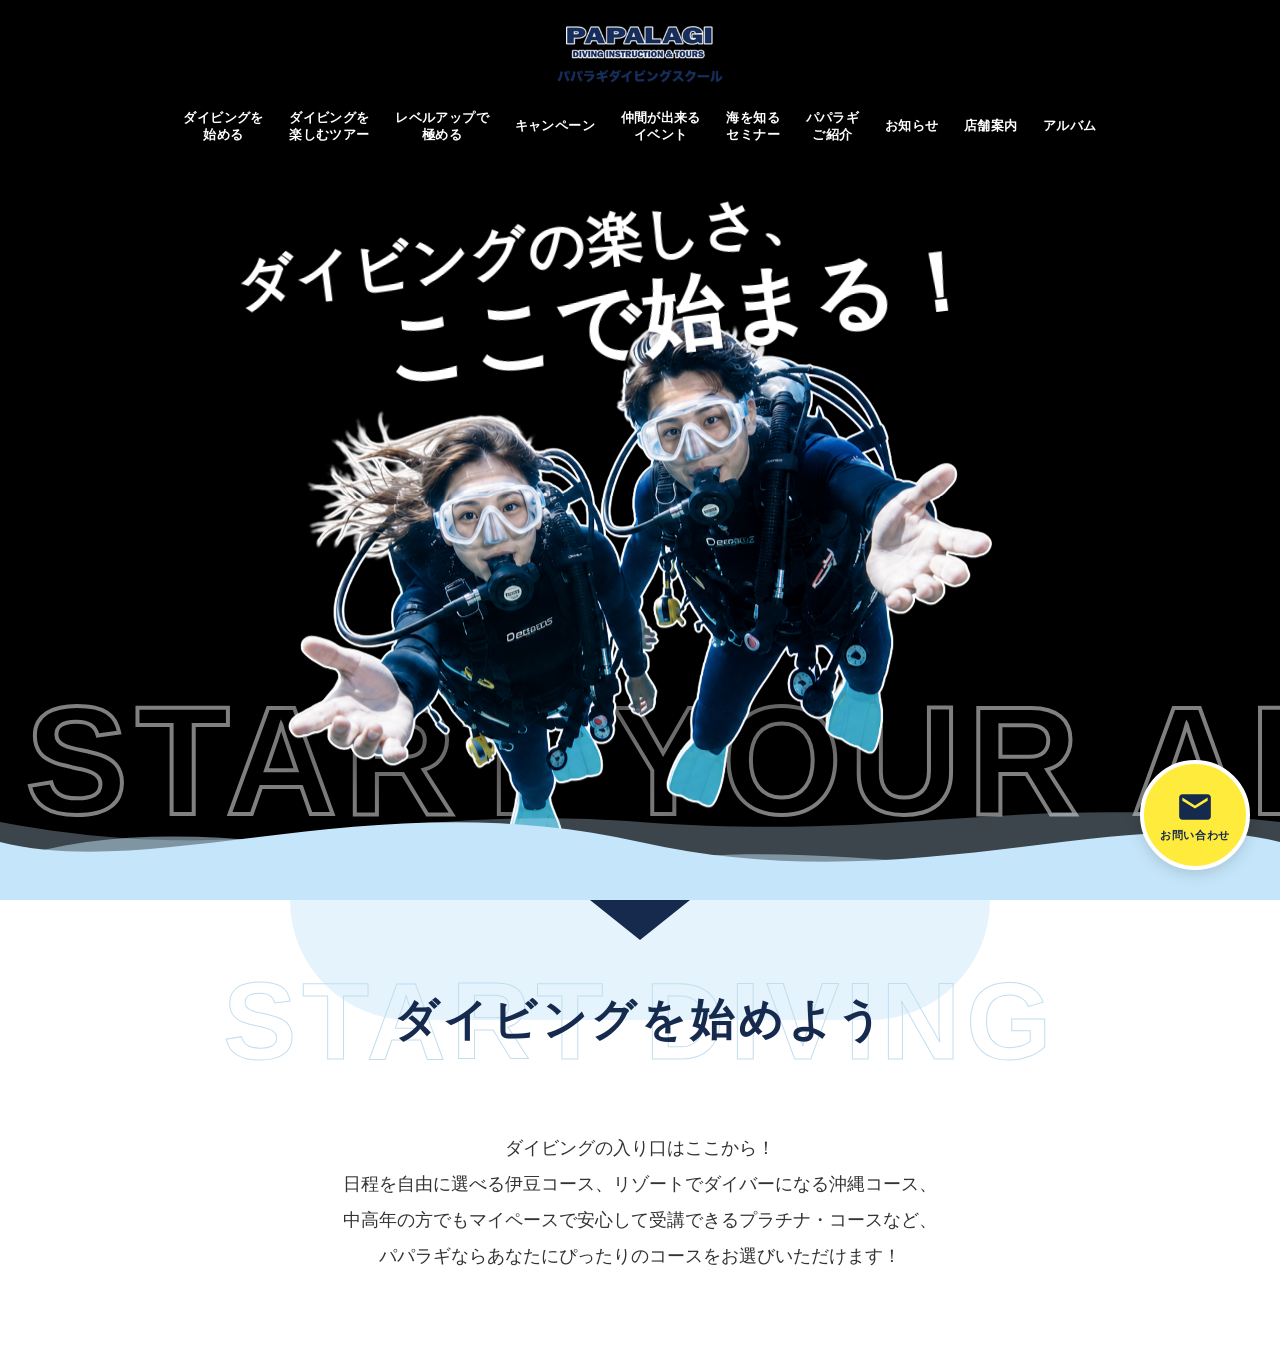
==== index-pattern-2.html @ 7891403a "フィードバック反映" ====
<!DOCTYPE html>
<html lang="ja">
<head>
  <meta charset="UTF-8">
  <meta name="viewport" content="width=device-width, initial-scale=1.0">
  <title>PAPALAGI DIVING SCHOOL</title>
  <link rel="stylesheet" href="css/style.css">
</head>
<body>
  <header class="header is-transparent">
    <div class="header-inner">
      <h1 class="header-logo">
        <a href="#">
          <img src="img/sample/logo.png" alt="PAPALAGI DIVING SCHOOL">
        </a>
      </h1>
      <nav class="header-nav">
        <ul>
          <li><a href="#">ダイビングを<br>始める</a></li>
          <li><a href="#">ダイビングを<br>楽しむツアー</a></li>
          <li><a href="#">レベルアップで<br>極める</a></li>
          <li><a href="#">キャンペーン</a></li>
          <li><a href="#">仲間が出来る<br>イベント</a></li>
          <li><a href="#">海を知る<br>セミナー</a></li>
          <li><a href="#">パパラギ<br>ご紹介</a></li>
          <li><a href="#">お知らせ</a></li>
          <li><a href="#">店舗案内</a></li>
          <li><a href="#">アルバム</a></li>
        </ul>
      </nav>
      <button class="menu-btn">
        <span></span>
        <span></span>
      </button>
    </div>
  </header>

  <main>
    <section class="fv">
      <!-- 移り変わる背景動画 -->
      <div class="fv-videos">
        <video class="fv-video active" src="img/sample/bg-1.mp4" muted playsinline></video>
        <video class="fv-video" src="img/sample/bg-2.mp4" muted playsinline></video>
        <video class="fv-video" src="img/sample/bg-3.mp4" muted playsinline></video>
        <!-- 背景透過エフェクト動画 -->
        <video class="fv-bubble-rush" src="img/sample/bubble-rush.mp4" muted autoplay loop playsinline></video>
      </div>

      <div class="fv-overlay">
        <!-- 背景流れるテキスト -->
        <div class="marquee-container">
          <div class="marquee-content">
            <span>START YOUR ADVENTURE.</span>
            <span>START YOUR ADVENTURE.</span>
          </div>
          <div class="marquee-content">
            <span>START YOUR ADVENTURE.</span>
            <span>START YOUR ADVENTURE.</span>
          </div>
        </div>

        <!-- 泡エフェクト用コンテナ -->
        <div id="bubbles-container"></div>

        <!-- キャッチコピー（SVGマスクによる確実な切り抜き） -->
        <div class="catch-copy-container">
          <div class="catch-copy-text-inner">
            <!-- 1行目: ダイビングの楽しさ、 -->
            <h2 class="catch-copy-text line-1" aria-label="ダイビングの楽しさ、">
              <span style="--char-index: 1;">ダ</span>
              <span style="--char-index: 2;">イ</span>
              <span style="--char-index: 3;">ビ</span>
              <span style="--char-index: 4;">ン</span>
              <span style="--char-index: 5;">グ</span>
              <span style="--char-index: 6;">の</span>
              <span style="--char-index: 7;">楽</span>
              <span style="--char-index: 8;">し</span>
              <span style="--char-index: 9;">さ</span>
              <span style="--char-index: 10;">、</span>
            </h2>
            <!-- 2行目: ここで始まる！ -->
            <h2 class="catch-copy-text line-2" aria-label="ここで始まる！">
              <span style="--char-index: 11;">こ</span>
              <span style="--char-index: 12;">こ</span>
              <span style="--char-index: 13;">で</span>
              <span style="--char-index: 14;">始</span>
              <span style="--char-index: 15;">ま</span>
              <span style="--char-index: 16;">る</span>
              <span style="--char-index: 17;">！</span>
            </h2>
          </div>
          
        </div>

        <!-- ダイバー画像（FV真ん中に独立して配置） -->
        <div class="diver-img">
          <img src="img/sample/diver.png" alt="diver">
        </div>
      </div>

      <!-- ゆらゆらする波の境界 -->
      <div class="wave-container">
        <div class="wave wave3"></div>
        <div class="wave wave2"></div>
        <div class="wave wave1"></div>
      </div>
    </section>

    <!-- START DIVING Section -->
    <section class="start-diving">
      <div class="start-diving-top-decor">
        <div class="light-blue-curve"></div>
        <div class="dark-blue-triangle"></div>
      </div>
      
      <div class="start-diving-header">
        <h2 class="section-title-en">START DIVING</h2>
        <p class="section-title-ja">ダイビングを始めよう</p>
      </div>
      
      <div class="start-diving-desc">
        <p>ダイビングの入り口はここから！<br>
        日程を自由に選べる伊豆コース、リゾートでダイバーになる沖縄コース、<br>
        中高年の方でもマイペースで安心して受講できるプラチナ・コースなど、<br>
        パパラギならあなたにぴったりのコースをお選びいただけます！</p>
      </div>
    </section>
  </main>

  <!-- お問い合わせフローティングボタン -->
  <a href="#" class="floating-contact-btn">
    <svg viewBox="0 0 24 24" xmlns="http://www.w3.org/2000/svg">
      <path d="M20 4H4c-1.1 0-1.99.9-1.99 2L2 18c0 1.1.9 2 2 2h16c1.1 0 2-.9 2-2V6c0-1.1-.9-2-2-2zm0 4l-8 5-8-5V6l8 5 8-5v2z"/>
    </svg>
    <span>お問い合わせ</span>
  </a>

  <script src="js/main.js"></script>
</body>
</html>
---- css/style.css ----
/* =========================================
   Reset & Base
   ========================================= */
*, *::before, *::after {
  box-sizing: border-box;
}

html {
  overflow-x: hidden;
}

body {
  margin: 0;
  padding: 0;
  font-family: 'Helvetica Neue', Arial, 'Hiragino Kaku Gothic ProN', 'Hiragino Sans', Meiryo, sans-serif;
  color: #333;
  background-color: #fff;
  overflow-x: hidden;
}

/* =========================================
   Header
   ========================================= */
.header {
  position: absolute;
  top: 0;
  left: 0;
  width: 100%;
  padding: 5px 4%;
  z-index: 100;
  background-color: #fff;
}

/* 透過ヘッダー用モディファイア */
.header.is-transparent {
  background-color: transparent;
}

.header.is-transparent .header-nav a {
  color: #fff;
}


.header-inner {
  display: flex;
  flex-direction: column;
  align-items: center;
  gap: 2px;
}

.header-logo img {
  height: 60px;
  width: auto;
  vertical-align: middle;
}

.logo-text-ja {
  display: none;
}

.header-nav {
  width: 100%;
}

.header-nav ul {
  display: flex;
  justify-content: center;
  align-items: center;
  flex-wrap: wrap;
  gap: 5px 2vw;
  list-style: none;
  margin: 0;
  padding: 0;
}

.header-nav a {
  color: #000;
  text-decoration: none;
  font-weight: 700;
  font-size: 13px;
  letter-spacing: 0.03em;
  transition: opacity 0.3s ease;
  display: block;
  text-align: center;
  line-height: 1.3;
}

.header-nav a:hover {
  opacity: 0.7;
}

/* Menu Button (Mobile) */
.menu-btn {
  display: none;
}

/* =========================================
   First View (FV)
   ========================================= */
.fv {
  position: relative;
  width: 100%;
  height: 100vh;
  min-height: 600px;
  overflow: hidden;
  background-color: #000;
}

/* Videos */
.fv-videos {
  position: absolute;
  top: 0;
  left: 0;
  width: 100%;
  height: 100%;
}

.fv-video {
  position: absolute;
  top: 0;
  left: 0;
  width: 100%;
  height: 100%;
  object-fit: cover;
  opacity: 0;
  transition: opacity 1.5s ease-in-out;
}

.fv-video.active {
  opacity: 1;
}

.fv-bubble-rush {
  position: absolute;
  top: 0;
  left: 0;
  width: 100%;
  height: 100%;
  object-fit: cover;
  opacity: 0.4;
  pointer-events: none;
}

/* Overlay Elements */
.fv-overlay {
  position: absolute;
  top: 0;
  left: 0;
  width: 100%;
  height: 100%;
  pointer-events: none;
  z-index: 3;
}

/* Entrance Animations */
@keyframes popIn {
  0% {
    opacity: 0;
    transform: scale(0.5) translateY(20px);
  }
  70% {
    opacity: 1;
    transform: scale(1.05) translateY(-5px);
  }
  100% {
    opacity: 1;
    transform: scale(1) translateY(0);
  }
}

@keyframes popInDiver {
  0% {
    opacity: 0;
    transform: translate(-50%, -50%) scale(0.5) translateY(20px);
  }
  70% {
    opacity: 1;
    transform: translate(-50%, -50%) scale(1.05) translateY(-5px);
  }
  100% {
    opacity: 1;
    transform: translate(-50%, -50%) scale(1) translateY(0);
  }
}

@keyframes fadeIn {
  0% { opacity: 0; }
  100% { opacity: 1; }
}

/* Marquee Effect */
.marquee-container {
  position: absolute;
  bottom: 50px;
  left: 0;
  width: 100%;
  display: flex;
  overflow: hidden;
  z-index: 1;
  animation: fadeIn 1s ease-out 1.2s both; /* 5. Marquee */
}

.marquee-content {
  display: flex;
  flex-shrink: 0;
  align-items: center;
  justify-content: space-around;
  min-width: 100%;
  animation: marquee 30s linear infinite;
}

.marquee-content span {
  padding: 0 2vw;
  font-size: 12vw;
  font-weight: 900;
  font-family: 'Arial Black', Impact, sans-serif;
  color: transparent;
  -webkit-text-stroke: 4px rgba(255, 255, 255, 0.5);
  white-space: nowrap;
  letter-spacing: 0.05em;
}

@keyframes marquee {
  0% { transform: translateX(0); }
  100% { transform: translateX(-100%); }
}

/* Bubbles Effect */
#bubbles-container {
  position: absolute;
  top: 0;
  left: 0;
  width: 100%;
  height: 100%;
  pointer-events: none;
  z-index: 2; /* Behind catch copy and diver (z-index: 5), above marquee (1) */
  overflow: hidden;
  animation: fadeIn 1s ease-out 0.9s both; /* 4. Bubbles */
}

.bubble {
  position: absolute;
  background: radial-gradient(circle at 30% 30%, rgba(255, 255, 255, 0.4) 0%, rgba(255, 255, 255, 0.03) 70%, rgba(255, 255, 255, 0.25) 100%);
  border: 1px solid rgba(255, 255, 255, 0.5);
  border-radius: 50%;
  box-shadow: inset -1px -1px 3px rgba(255, 255, 255, 0.2), inset 1px 1px 3px rgba(255, 255, 255, 0.5);
  animation: rise ease-in forwards;
}

@keyframes rise {
  0% {
    transform: translateY(0) scale(1);
    opacity: 0;
  }
  10% {
    opacity: 1;
  }
  100% {
    transform: translateY(-80vh) scale(1.5);
    opacity: 0;
  }
}

/* Catch Copy Container */
.catch-copy-container {
  position: absolute;
  top: 200px;
  left: 50%;
  transform: translateX(-50%);
  z-index: 5;
  display: flex;
  flex-direction: column;
  align-items: center;
  width: 90%;
  max-width: 800px;
}

.catch-copy-text-inner {
  position: relative;
  display: flex;
  flex-direction: column;
  width: 100%;
  z-index: 5; /* ダイバーの上に重ねる */
  transform: rotate(-7deg); /* 全体を右上がりに傾ける */
  transform-origin: center center;
}

.catch-copy-text {
  color: #fff;
  font-family: 'Arial Black', system-ui, -apple-system, BlinkMacSystemFont, "Segoe UI", Roboto, "Helvetica Neue", Arial, "Hiragino Kaku Gothic ProN", "Hiragino Sans", Meiryo, sans-serif;
  font-weight: 900;
  margin: 0;
  white-space: nowrap;
  letter-spacing: -0.08em; /* 文字同士をしっかり詰めて迫力を出す */
  text-shadow: 0 4px 15px rgba(0, 0, 0, 0.25), 0 1px 2px rgba(0, 0, 0, 0.2);
}

.catch-copy-text span {
  display: inline-block;
  margin-right: -0.16em; /* 改行による余白を相殺し、文字同士を綺麗に密着させる（少しだけ広げて調整） */
  opacity: 0;
  transform: scale(0.5) translateY(20px);
  animation: popIn 0.6s cubic-bezier(0.175, 0.885, 0.32, 1.275) forwards;
  animation-delay: calc(var(--char-index) * 0.06s);
}

.catch-copy-text.line-1 {
  align-self: flex-start;
  font-size: 56px;
}

.catch-copy-text.line-2 {
  align-self: flex-start;
  font-size: 82px;
  margin-top: -10px; /* 行間を極限まで詰める */
  margin-left: 1.7em; /* 「ン」の開始位置（「ダ」「イ」「ビ」の3文字分の幅）に合わせる */
}

/* Diver Image Styling */
.diver-img {
  position: absolute;
  top: 66%; /* 以前より少し上に配置 */
  left: 50%;
  transform: translate(-50%, -50%);
  width: 700px; /* 少し大きく */
  pointer-events: none;
  z-index: 2;
  animation: popInDiver 0.8s cubic-bezier(0.175, 0.885, 0.32, 1.275) 0.4s both;
}

.diver-img img {
  width: 100%;
  height: auto;
  filter: 
    drop-shadow(1px 1px 0 #fff) 
    drop-shadow(-1px -1px 0 #fff) 
    drop-shadow(1px -1px 0 #fff) 
    drop-shadow(-1px 1px 0 #fff)
    drop-shadow(0 15px 30px rgba(0, 0, 0, 0.4));
  animation: diverFloat 8s ease-in-out infinite;
}

@keyframes diverFloat {
  0%, 100% { transform: translate(0, 0) rotate(0deg); }
  50% { transform: translate(30px, -20px) rotate(5deg); }
}



/* Wave Bottom */
.wave-container {
  position: absolute;
  bottom: -2px; /* Prevent tiny gaps */
  left: 0;
  width: 100%;
  height: 120px;
  overflow: hidden;
  z-index: 10;
  pointer-events: none;
}

.wave {
  position: absolute;
  bottom: 0;
  left: 0;
  width: 200%;
  height: 100%;
  background-size: 50% 100%;
}

.wave1 {
  background-image: url('data:image/svg+xml;utf8,<svg viewBox="0 0 1200 120" xmlns="http://www.w3.org/2000/svg" preserveAspectRatio="none"><path d="M0,120 L0,60 C150,100 350,0 600,60 C850,120 1050,20 1200,60 L1200,120 Z" fill="%23c5e6fa"/></svg>');
  animation: moveWave 15s linear infinite;
}

.wave2 {
  background-image: url('data:image/svg+xml;utf8,<svg viewBox="0 0 1200 120" xmlns="http://www.w3.org/2000/svg" preserveAspectRatio="none"><path d="M0,120 L0,80 C200,10 400,110 600,80 C800,50 1000,120 1200,80 L1200,120 Z" fill="rgba(197, 230, 250, 0.5)"/></svg>');
  animation: moveWave 10s linear infinite;
}

.wave3 {
  background-image: url('data:image/svg+xml;utf8,<svg viewBox="0 0 1200 120" xmlns="http://www.w3.org/2000/svg" preserveAspectRatio="none"><path d="M0,120 L0,40 C250,90 350,20 600,40 C850,60 950,10 1200,40 L1200,120 Z" fill="rgba(197, 230, 250, 0.3)"/></svg>');
  animation: moveWave 20s linear infinite;
}

@keyframes moveWave {
  0% { transform: translateX(0); }
  100% { transform: translateX(-50%); }
}

/* =========================================
   Start Diving Section
   ========================================= */
.start-diving {
  position: relative;
  width: 100%;
  background-color: #fff;
  padding-bottom: 80px;
  text-align: center;
}

.start-diving-top-decor {
  position: relative;
  width: 100%;
  height: 120px;
  overflow: hidden;
}

.light-blue-curve {
  position: absolute;
  top: 0;
  left: 50%;
  transform: translateX(-50%);
  width: 700px;
  max-width: 95%;
  height: 120px;
  background-color: #e5f3fc;
  border-radius: 0 0 350px 350px;
}

.dark-blue-triangle {
  position: absolute;
  top: 0;
  left: 50%;
  transform: translateX(-50%);
  width: 0;
  height: 0;
  border-left: 50px solid transparent;
  border-right: 50px solid transparent;
  border-top: 40px solid #162a4d;
}

.start-diving-header {
  position: relative;
  display: flex;
  justify-content: center;
  align-items: center;
  height: 140px;
  margin-top: -70px;
}

.section-title-en {
  position: absolute;
  top: 50%;
  left: 50%;
  transform: translate(-50%, -50%);
  font-size: 110px;
  font-weight: 900;
  font-family: 'Arial Black', Impact, sans-serif;
  color: transparent;
  -webkit-text-stroke: 1px #c1deef;
  letter-spacing: 0.05em;
  white-space: nowrap;
  z-index: 1;
  margin: 0;
}

@supports not (-webkit-text-stroke: 1px #c1deef) {
  .section-title-en {
    color: #e5f3fc;
  }
}

.section-title-ja {
  position: relative;
  font-size: 44px;
  font-weight: bold;
  color: #162a4d;
  z-index: 2;
  margin: 0;
  letter-spacing: 0.1em;
}

.start-diving-desc {
  margin-top: 40px;
  font-size: 18px;
  line-height: 2;
  color: #333;
  font-weight: 500;
}

/* =========================================
   Media Queries (Responsive)
   ========================================= */
@media (max-width: 768px) {
  .header {
    padding: 4px 4%; /* ヘッダーを窮屈にさせない元の適度な余白に戻す */
  }

  .header-inner {
    flex-direction: row;
    justify-content: space-between;
    align-items: center;
    width: 100%;
  }

  .header-logo img {
    height: 46px; /* ロゴサイズを大きくし、ヘッダー内に美しく収める */
    display: block;
  }

  .header-nav {
    display: none;
  }

  /* Mobile Menu Button */
  .menu-btn {
    display: block;
    width: 38px; /* サイズを大きく */
    height: 38px; /* サイズを大きく */
    background-color: #1a2b4c;
    border-radius: 50%;
    border: none;
    position: relative;
    cursor: pointer;
    margin-right: 0;
  }

  .menu-btn span {
    position: absolute;
    left: 50%;
    transform: translateX(-50%);
    width: 20px; /* バーの幅も大きくして押しやすく */
    height: 2px; /* バーの太さも少しアップ */
    background-color: #fff;
  }

  .menu-btn span:nth-child(1) { top: 14px; }
  .menu-btn span:nth-child(2) { top: 22px; }

  /* Catch Copy Mobile Adjustments */
  .catch-copy-container {
    top: 35%; /* FVの中央少し上に配置 */
    left: 50%;
    transform: translate(-50%, -50%);
    align-items: center;
    width: 92%;
  }

  .catch-copy-text.line-1 {
    font-size: 6.5vw; /* 画面幅からはみ出さないサイズに調整 */
    margin-bottom: 0;
  }

  .catch-copy-text.line-2 {
    align-self: flex-start;
    font-size: 10.5vw; /* 画面幅からはみ出さないサイズに調整 */
    margin-top: -5px;
    margin-left: 1.55em; /* モバイルの文字サイズ比率に合わせた「ン」の開始位置 */
  }

  .diver-img {
    position: absolute;
    top: 64%; /* 以前より少し上に配置 */
    left: 50%;
    transform: translate(-50%, -50%);
    width: 370px;
    z-index: 2;
  }



  .marquee-content span {
    font-size: 15vw;
    -webkit-text-stroke: 2.5px rgba(255, 255, 255, 0.5); /* Slightly thicker stroke */
  }

  /* Start Diving Mobile Adjustments */
  .wave-container {
    height: 60px;
  }

  .start-diving-top-decor {
    height: 60px;
  }
  .light-blue-curve {
    width: 90%;
    height: 40px;
    border-radius: 0 0 45vw 45vw;
  }
  .dark-blue-triangle {
    border-left-width: 25px;
    border-right-width: 25px;
    border-top-width: 20px;
  }
  .start-diving-header {
    height: 100px;
    margin-top: -50px;
  }
  .section-title-en {
    font-size: 14vw;
  }
  .section-title-ja {
    font-size: 24px;
  }
}

/* =========================================
   Floating Contact Button
   ========================================= */
.floating-contact-btn {
  position: fixed;
  bottom: 30px;
  right: 30px;
  width: 110px;
  height: 110px;
  background-color: #ffeb3b;
  border: 4px solid #fff;
  border-radius: 50%;
  display: flex;
  flex-direction: column;
  justify-content: center;
  align-items: center;
  text-decoration: none;
  box-shadow: 0 4px 15px rgba(0, 0, 0, 0.15);
  z-index: 1000;
  transition: transform 0.3s ease, box-shadow 0.3s ease;
}

.floating-contact-btn:hover {
  transform: translateY(-5px);
  box-shadow: 0 6px 20px rgba(0, 0, 0, 0.2);
}

.floating-contact-btn svg {
  width: 38px;
  height: 38px;
  margin-bottom: 2px;
  fill: #162a4d;
}

.floating-contact-btn span {
  color: #162a4d;
  font-size: 11px;
  font-weight: bold;
  letter-spacing: 0.05em;
  white-space: nowrap;
}

@media (max-width: 768px) {
  .floating-contact-btn {
    width: 80px;
    height: 80px;
    bottom: 20px;
    right: 20px; /* Slightly adjusted to prevent clipping on mobile */
  }
  .floating-contact-btn svg {
    width: 28px;
    height: 28px;
    margin-bottom: 1px;
  }
  .floating-contact-btn span {
    font-size: 9px;
  }
}
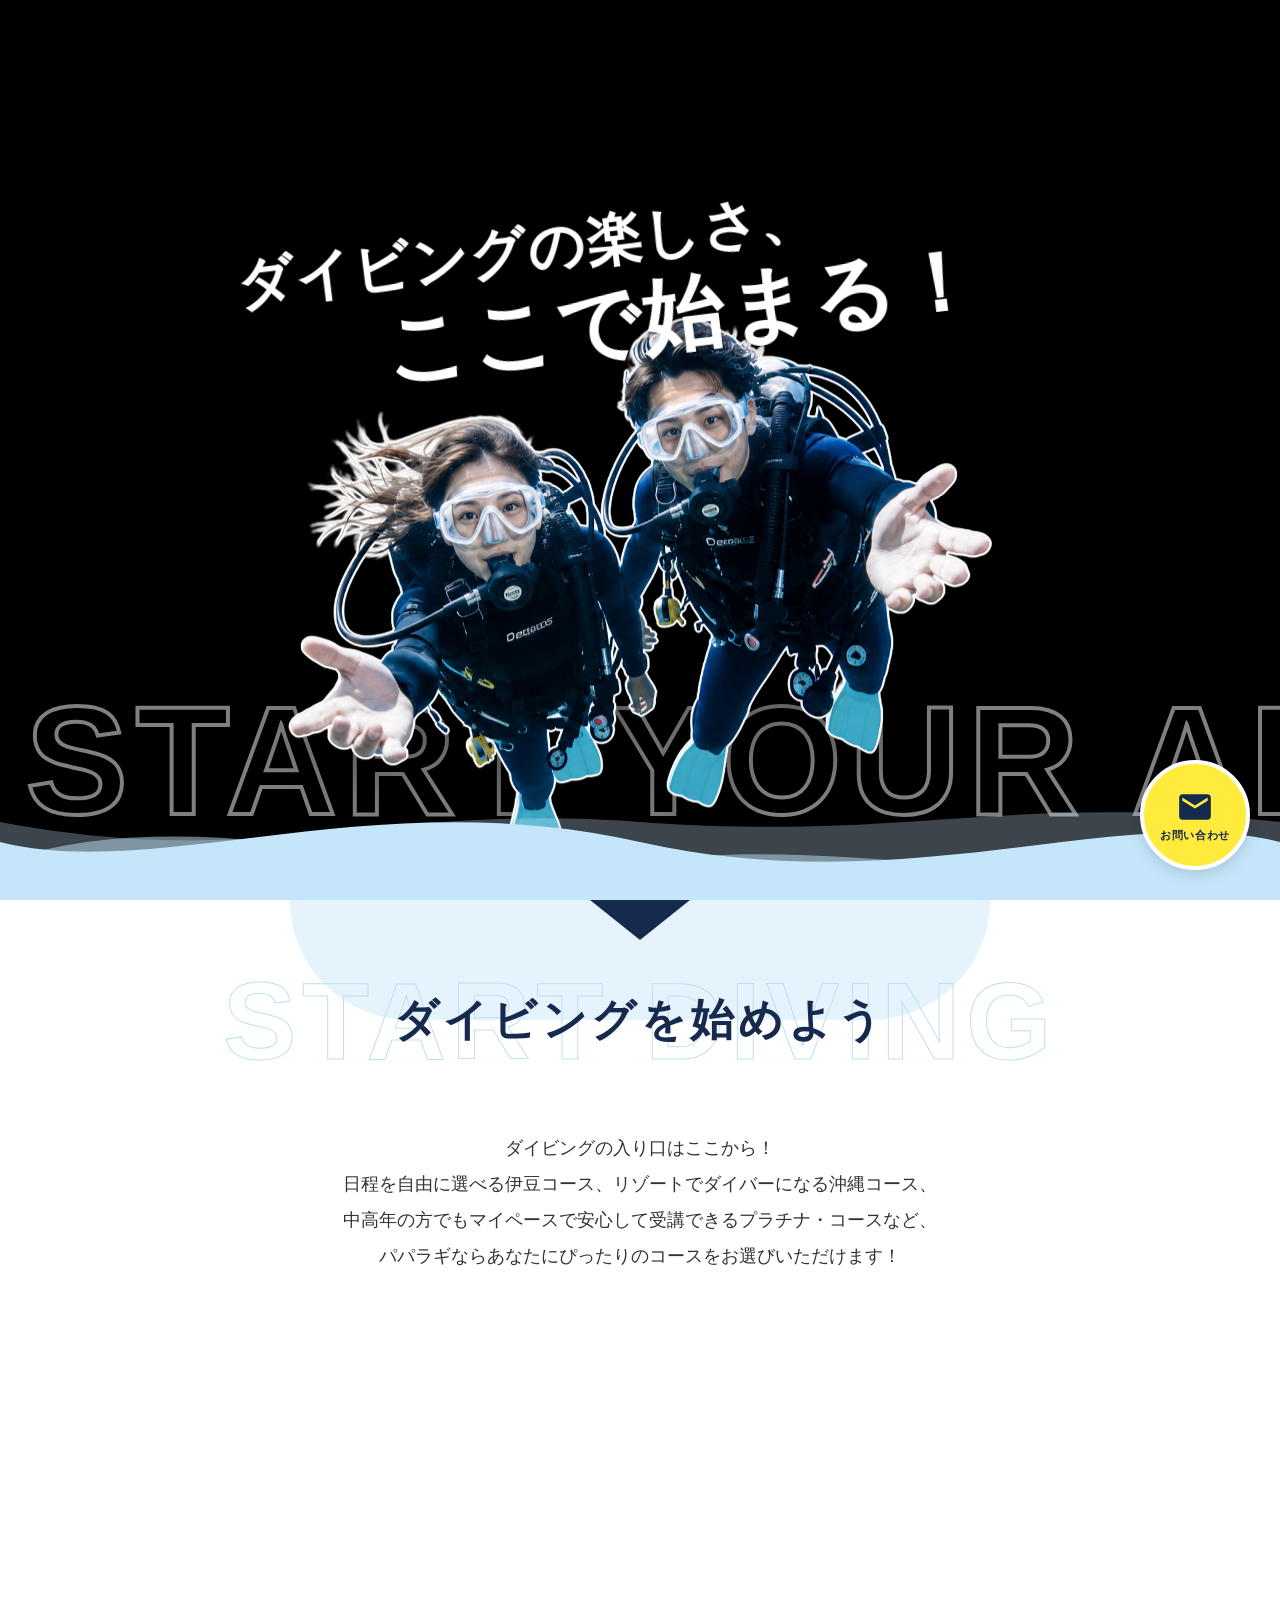
==== commit b6e5ed05: "FVサンプル：フィードバック反映 ヘッダーなしパターン反映" ====
--- a/index-pattern-2.html
+++ b/index-pattern-2.html
@@ -6,7 +6,7 @@
   <title>PAPALAGI DIVING SCHOOL</title>
   <link rel="stylesheet" href="css/style.css">
 </head>
-<body>
+<body class="page-pattern-2">
   <header class="header is-transparent">
     <div class="header-inner">
       <h1 class="header-logo">
--- a/css/style.css
+++ b/css/style.css
@@ -22,13 +22,14 @@
    Header
    ========================================= */
 .header {
-  position: absolute;
+  position: fixed;
   top: 0;
   left: 0;
   width: 100%;
   padding: 5px 4%;
   z-index: 100;
   background-color: #fff;
+  box-shadow: 0 2px 10px rgba(0, 0, 0, 0.05);
 }
 
 /* 透過ヘッダー用モディファイア */
@@ -653,3 +654,27 @@
     font-size: 9px;
   }
 }
+
+/* =========================================
+   Pattern 2 Specific Styles
+   ========================================= */
+.page-pattern-2 .header {
+  position: fixed;
+  transform: translateY(-100%);
+  transition: transform 0.3s ease, background-color 0.3s ease, box-shadow 0.3s ease;
+}
+
+.page-pattern-2 .header.is-show {
+  transform: translateY(0);
+  background-color: #fff;
+  box-shadow: 0 2px 10px rgba(0, 0, 0, 0.1);
+}
+
+.page-pattern-2 .header.is-show .header-nav a {
+  color: #000;
+}
+
+/* FV下セクション（.start-diving）の下側余白を調整 */
+.page-pattern-2 .start-diving {
+  padding-bottom: 800px;
+}
